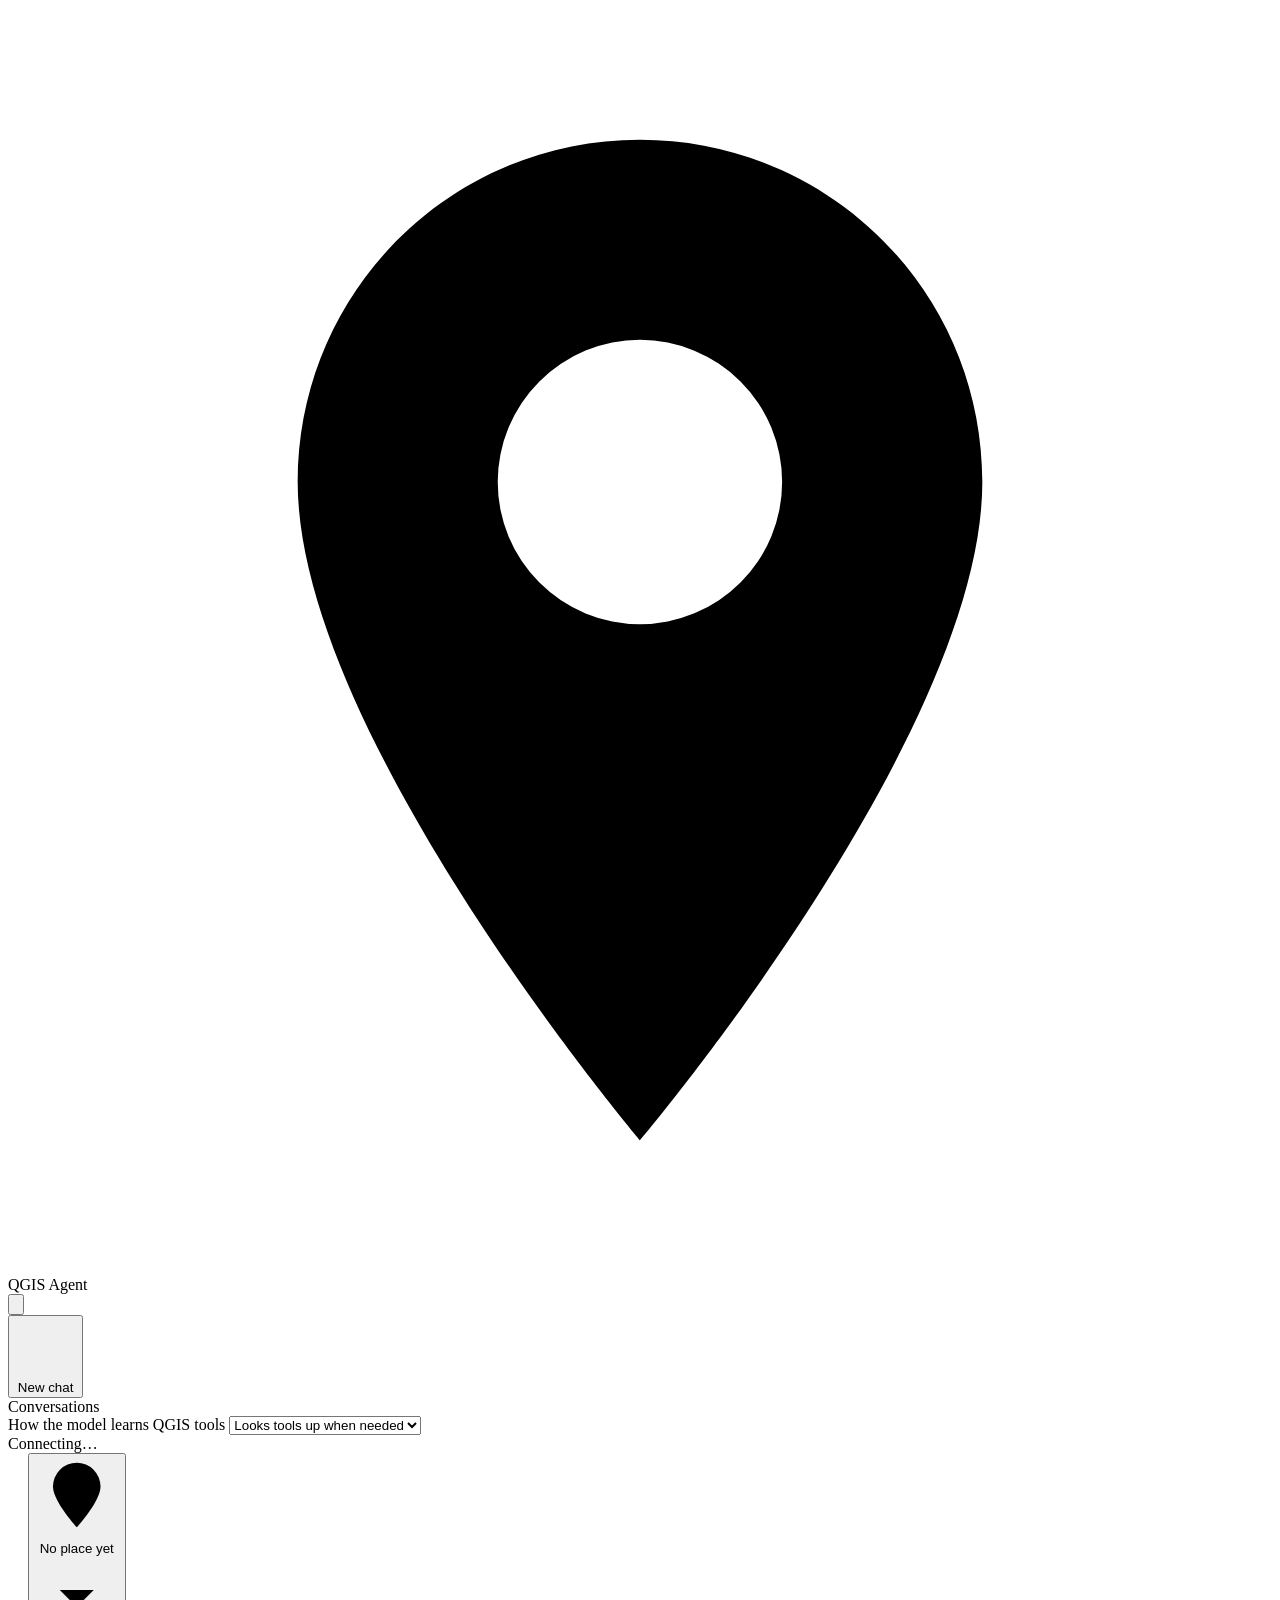
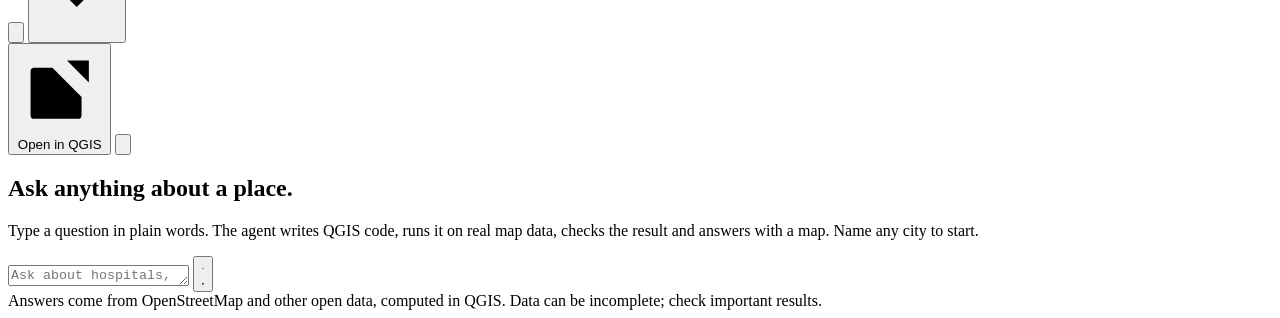
==== web/index.html @ e2a0b53d "Fresh start on downloaded places: evaluation v3 (3 places, visual tasks, double-checked answers), we" ====
<!doctype html>
<html lang="en">
<head>
  <meta charset="utf-8">
  <meta name="viewport" content="width=device-width, initial-scale=1, viewport-fit=cover">
  <title>QGIS Agent</title>
  <link rel="icon" href="data:image/svg+xml,%3Csvg xmlns='http://www.w3.org/2000/svg' viewBox='0 0 32 32'%3E%3Crect width='32' height='32' rx='8' fill='%230f766e'/%3E%3Cpath d='M16 6c-4 0-7 3-7 7 0 5 7 13 7 13s7-8 7-13c0-4-3-7-7-7zm0 10a3 3 0 110-6 3 3 0 010 6z' fill='white'/%3E%3C/svg%3E">
  <link rel="stylesheet" href="/static/style.css">
</head>
<body>
<div class="app" id="app">

  <!-- Sidebar: new chat, conversation list, system info -->
  <aside class="sidebar" id="sidebar">
    <div class="sidebar-top">
      <div class="brand">
        <span class="brand-mark" aria-hidden="true">
          <svg viewBox="0 0 24 24"><path d="M12 2.5c-3.6 0-6.5 2.9-6.5 6.5 0 4.8 6.5 12.5 6.5 12.5s6.5-7.7 6.5-12.5c0-3.6-2.9-6.5-6.5-6.5zm0 9.2a2.7 2.7 0 110-5.4 2.7 2.7 0 010 5.4z"/></svg>
        </span>
        <span class="brand-name">QGIS Agent</span>
      </div>
      <button class="icon-btn only-mobile" id="closeSidebar" title="Close menu" aria-label="Close menu">
        <svg viewBox="0 0 24 24"><path d="M6 6l12 12M18 6L6 18"/></svg>
      </button>
    </div>

    <button class="new-chat" id="newChat">
      <svg viewBox="0 0 24 24"><path d="M12 5v14M5 12h14"/></svg>
      New chat
    </button>

    <div class="history-label">Conversations</div>
    <nav class="history" id="history"></nav>

    <div class="sidebar-bottom">
      <div class="setting">
        <label for="modeSelect">How the model learns QGIS tools</label>
        <select id="modeSelect">
          <option value="lookup">Looks tools up when needed</option>
          <option value="full">All 440 tools in the prompt</option>
        </select>
      </div>
      <div class="system" id="systemInfo">
        <span class="dot" id="statusDot"></span>
        <span id="statusText">Connecting…</span>
      </div>
    </div>
  </aside>
  <div class="scrim" id="scrim"></div>

  <!-- Main column -->
  <main class="main">
    <header class="topbar">
      <button class="icon-btn only-mobile" id="openSidebar" title="Menu" aria-label="Open menu">
        <svg viewBox="0 0 24 24"><path d="M4 7h16M4 12h16M4 17h16"/></svg>
      </button>
      <button class="place-chip" id="placeChip" title="Change the place">
        <svg viewBox="0 0 24 24"><path d="M12 21s-7-7.6-7-12a7 7 0 1114 0c0 4.4-7 12-7 12z"/><circle cx="12" cy="9" r="2.5"/></svg>
        <span id="placeName">No place yet</span>
        <svg class="chev" viewBox="0 0 24 24"><path d="M7 10l5 5 5-5"/></svg>
      </button>
      <div class="topbar-actions">
        <button class="ghost-btn" id="openQgis" title="Open every result of this chat in QGIS Desktop">
          <svg viewBox="0 0 24 24"><path d="M14 4h6v6M20 4l-9 9M18 14v5a1 1 0 01-1 1H5a1 1 0 01-1-1V7a1 1 0 011-1h5"/></svg>
          <span>Open in QGIS</span>
        </button>
        <button class="icon-btn" id="themeToggle" title="Light / dark" aria-label="Switch theme">
          <svg viewBox="0 0 24 24"><path d="M21 12.8A9 9 0 1111.2 3a7 7 0 009.8 9.8z"/></svg>
        </button>
      </div>
    </header>

    <section class="thread" id="thread">
      <div class="welcome" id="welcome">
        <h1>Ask anything about a place.</h1>
        <p>Type a question in plain words. The agent writes QGIS code, runs it on real map data,
          checks the result and answers with a map. Name any city to start.</p>
        <div class="examples" id="examples"></div>
      </div>
    </section>

    <footer class="composer-wrap">
      <form class="composer" id="composer">
        <textarea id="input" rows="1" placeholder="Ask about hospitals, parks, roads, population, elevation…" autocomplete="off"></textarea>
        <button type="submit" class="send" id="send" title="Send" aria-label="Send">
          <svg class="send-icon" viewBox="0 0 24 24"><path d="M12 19V5M6 11l6-6 6 6"/></svg>
          <svg class="stop-icon" viewBox="0 0 24 24"><rect x="7" y="7" width="10" height="10" rx="1.5"/></svg>
        </button>
      </form>
      <div class="disclaimer">Answers come from OpenStreetMap and other open data, computed in QGIS. Data can be incomplete; check important results.</div>
    </footer>
  </main>
</div>

<!-- Place picker -->
<dialog class="modal" id="placeDialog">
  <form method="dialog" id="placeForm">
    <h2>Which place?</h2>
    <p>A city, district or region anywhere in the world. Its map data is downloaded the first time (a few minutes), then reused.</p>
    <input id="placeInput" placeholder="e.g. Sharjah, Cairo, Berlin" autocomplete="off">
    <div class="modal-actions">
      <button value="cancel" class="ghost-btn">Cancel</button>
      <button value="ok" class="primary-btn" id="placeOk">Use this place</button>
    </div>
  </form>
</dialog>

<!-- Map viewer -->
<div class="lightbox" id="lightbox" hidden><img id="lightboxImg" alt="Map"></div>

<script src="/static/app.js"></script>
</body>
</html>
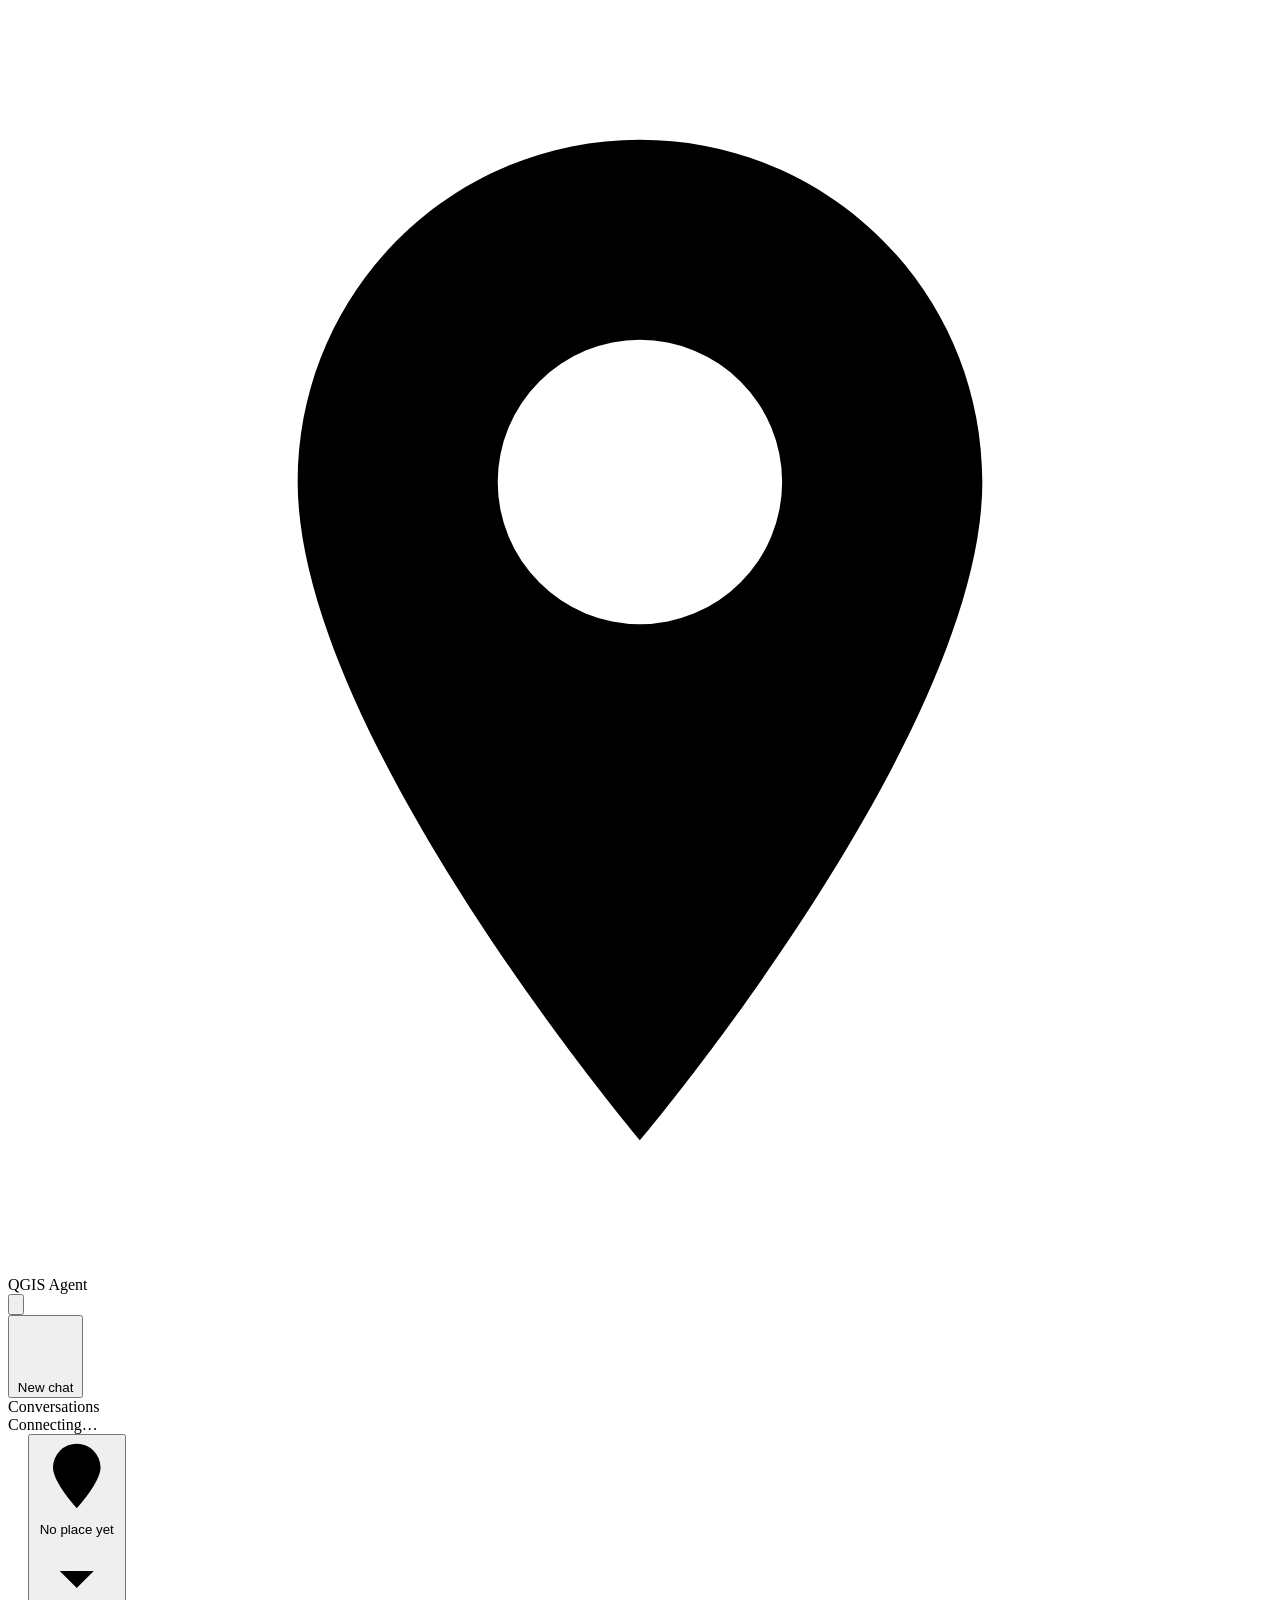
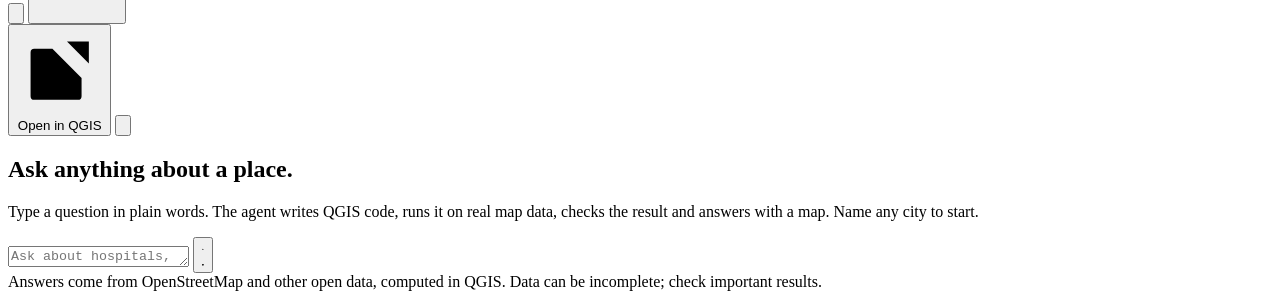
==== commit 392e6483: "Lookup only in the app (full prompt kept for the evaluation), context 32k (22 GB GPU); slides in pre" ====
--- a/web/index.html
+++ b/web/index.html
@@ -5,7 +5,7 @@
   <meta name="viewport" content="width=device-width, initial-scale=1, viewport-fit=cover">
   <title>QGIS Agent</title>
   <link rel="icon" href="data:image/svg+xml,%3Csvg xmlns='http://www.w3.org/2000/svg' viewBox='0 0 32 32'%3E%3Crect width='32' height='32' rx='8' fill='%230f766e'/%3E%3Cpath d='M16 6c-4 0-7 3-7 7 0 5 7 13 7 13s7-8 7-13c0-4-3-7-7-7zm0 10a3 3 0 110-6 3 3 0 010 6z' fill='white'/%3E%3C/svg%3E">
-  <link rel="stylesheet" href="/static/style.css">
+  <link rel="stylesheet" href="/static/style.css?v=4">
 </head>
 <body>
 <div class="app" id="app">
@@ -33,13 +33,6 @@
     <nav class="history" id="history"></nav>
 
     <div class="sidebar-bottom">
-      <div class="setting">
-        <label for="modeSelect">How the model learns QGIS tools</label>
-        <select id="modeSelect">
-          <option value="lookup">Looks tools up when needed</option>
-          <option value="full">All 440 tools in the prompt</option>
-        </select>
-      </div>
       <div class="system" id="systemInfo">
         <span class="dot" id="statusDot"></span>
         <span id="statusText">Connecting…</span>
@@ -108,6 +101,6 @@
 <!-- Map viewer -->
 <div class="lightbox" id="lightbox" hidden><img id="lightboxImg" alt="Map"></div>
 
-<script src="/static/app.js"></script>
+<script src="/static/app.js?v=4"></script>
 </body>
 </html>
